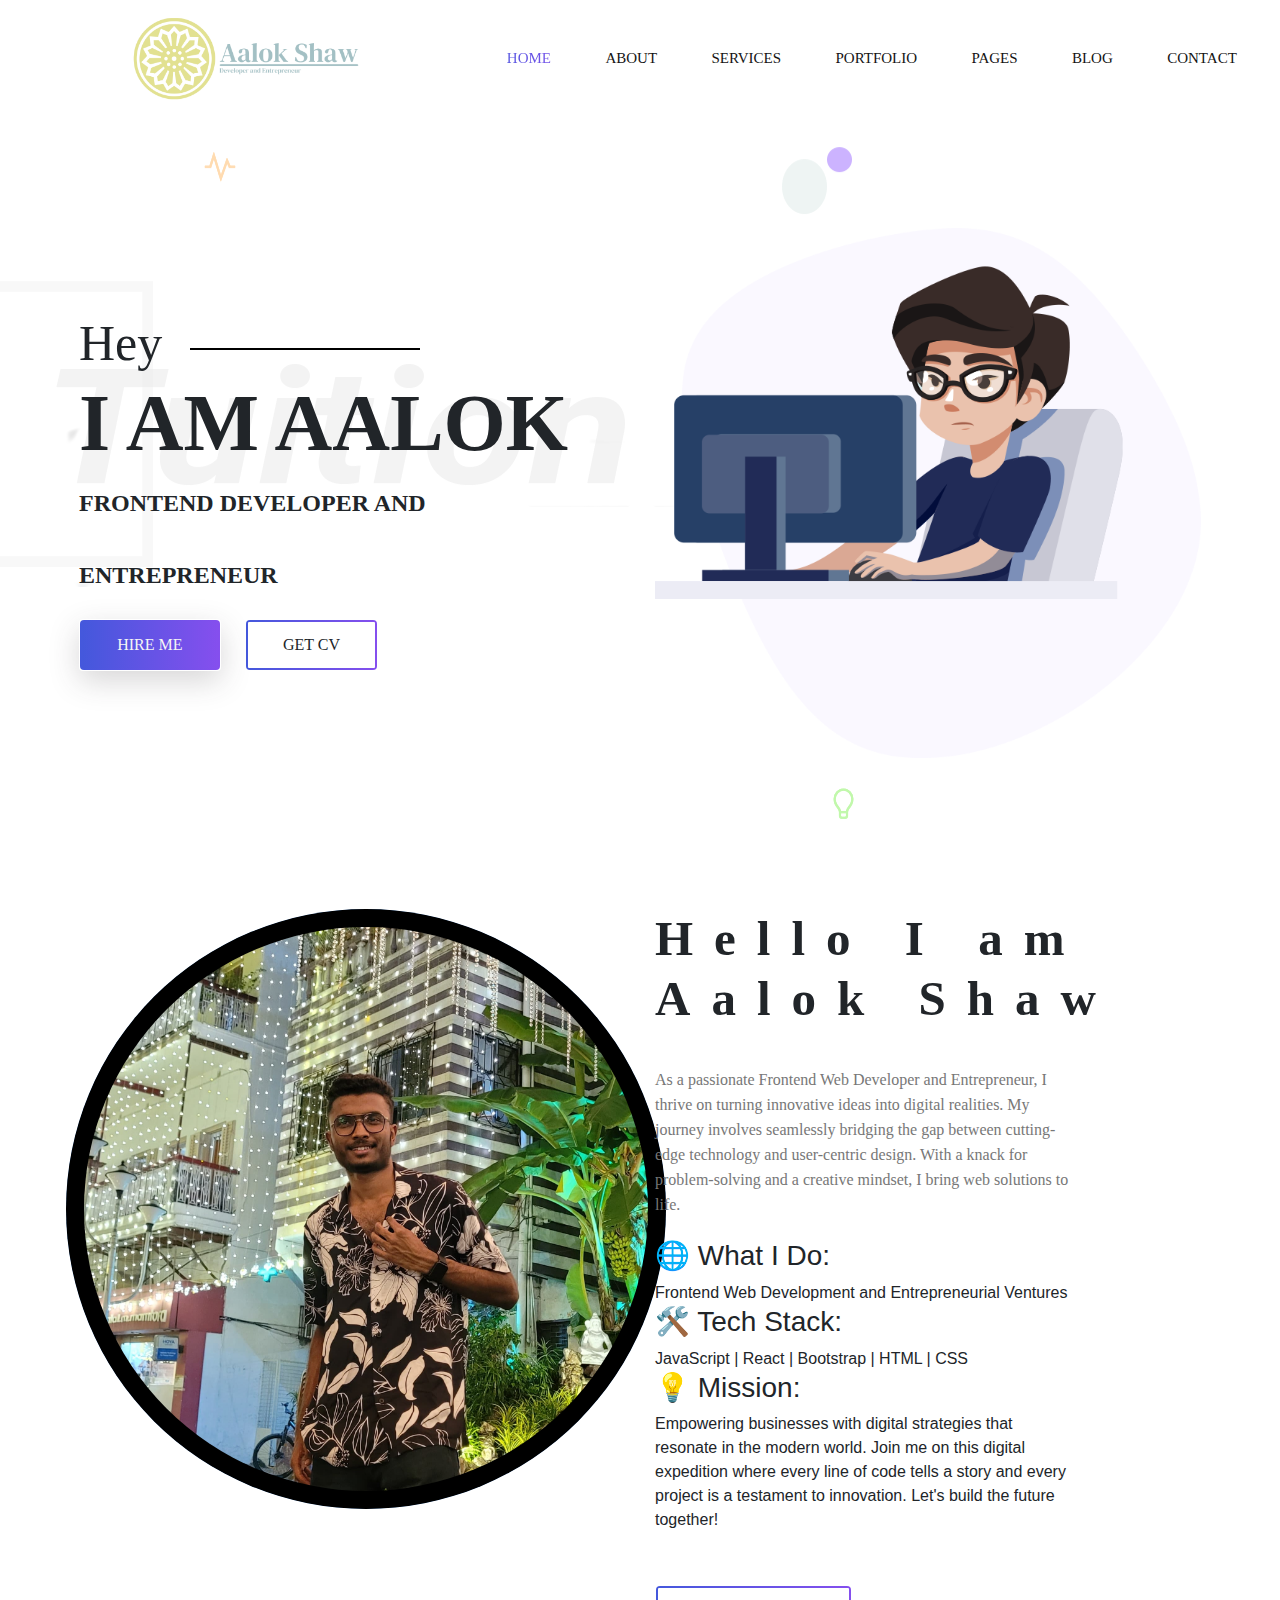
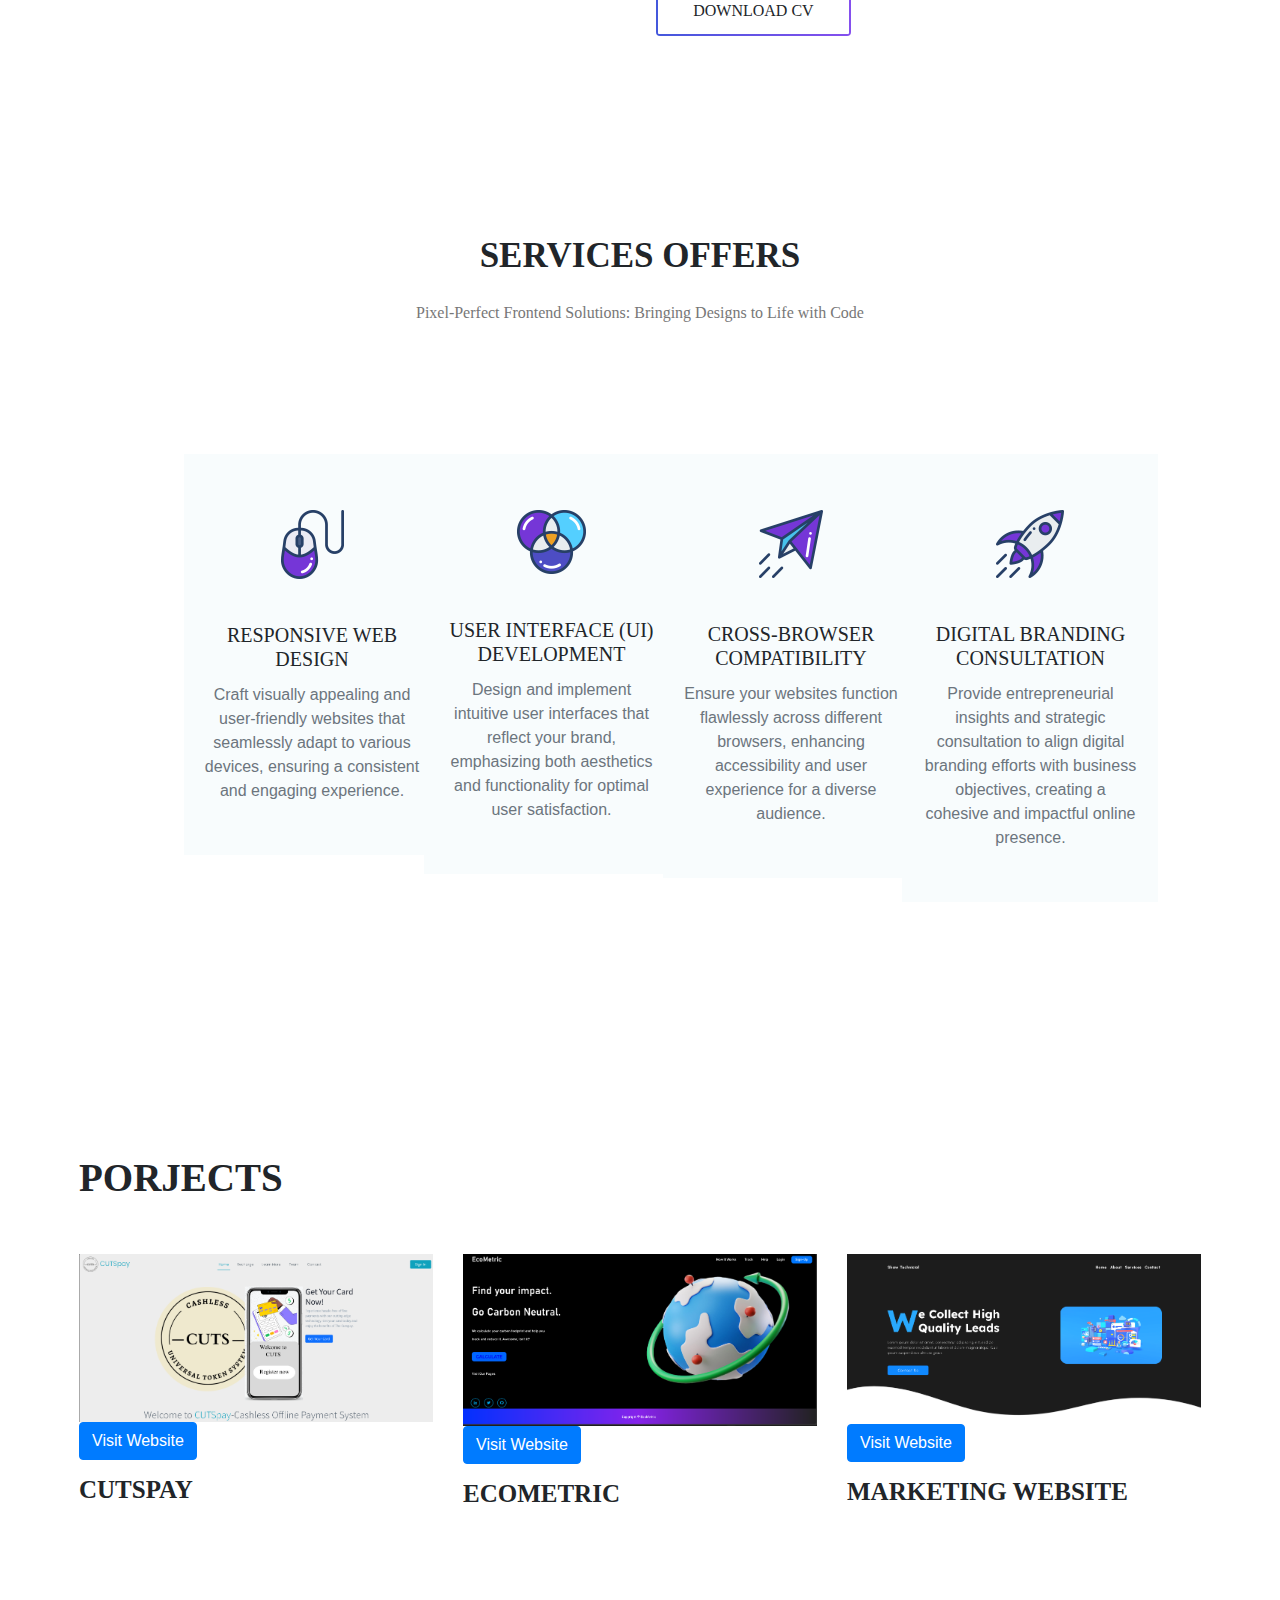
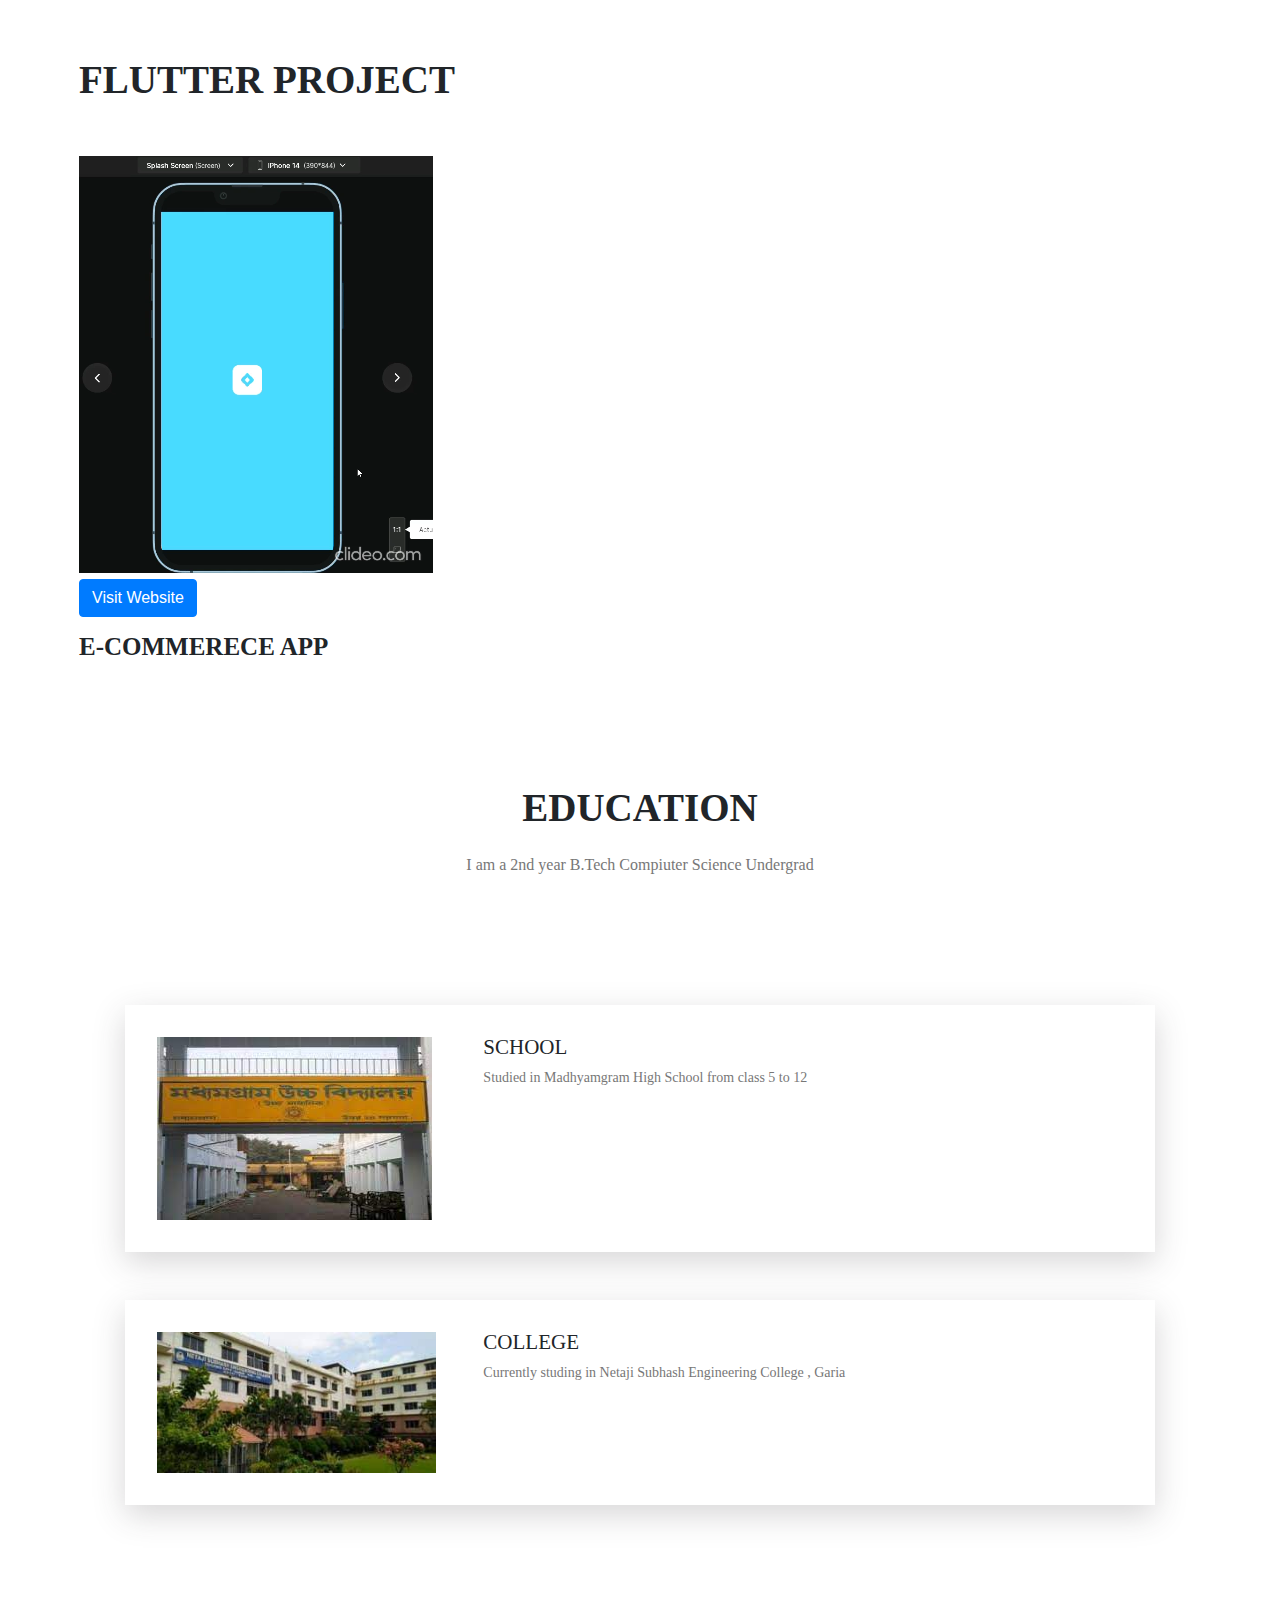
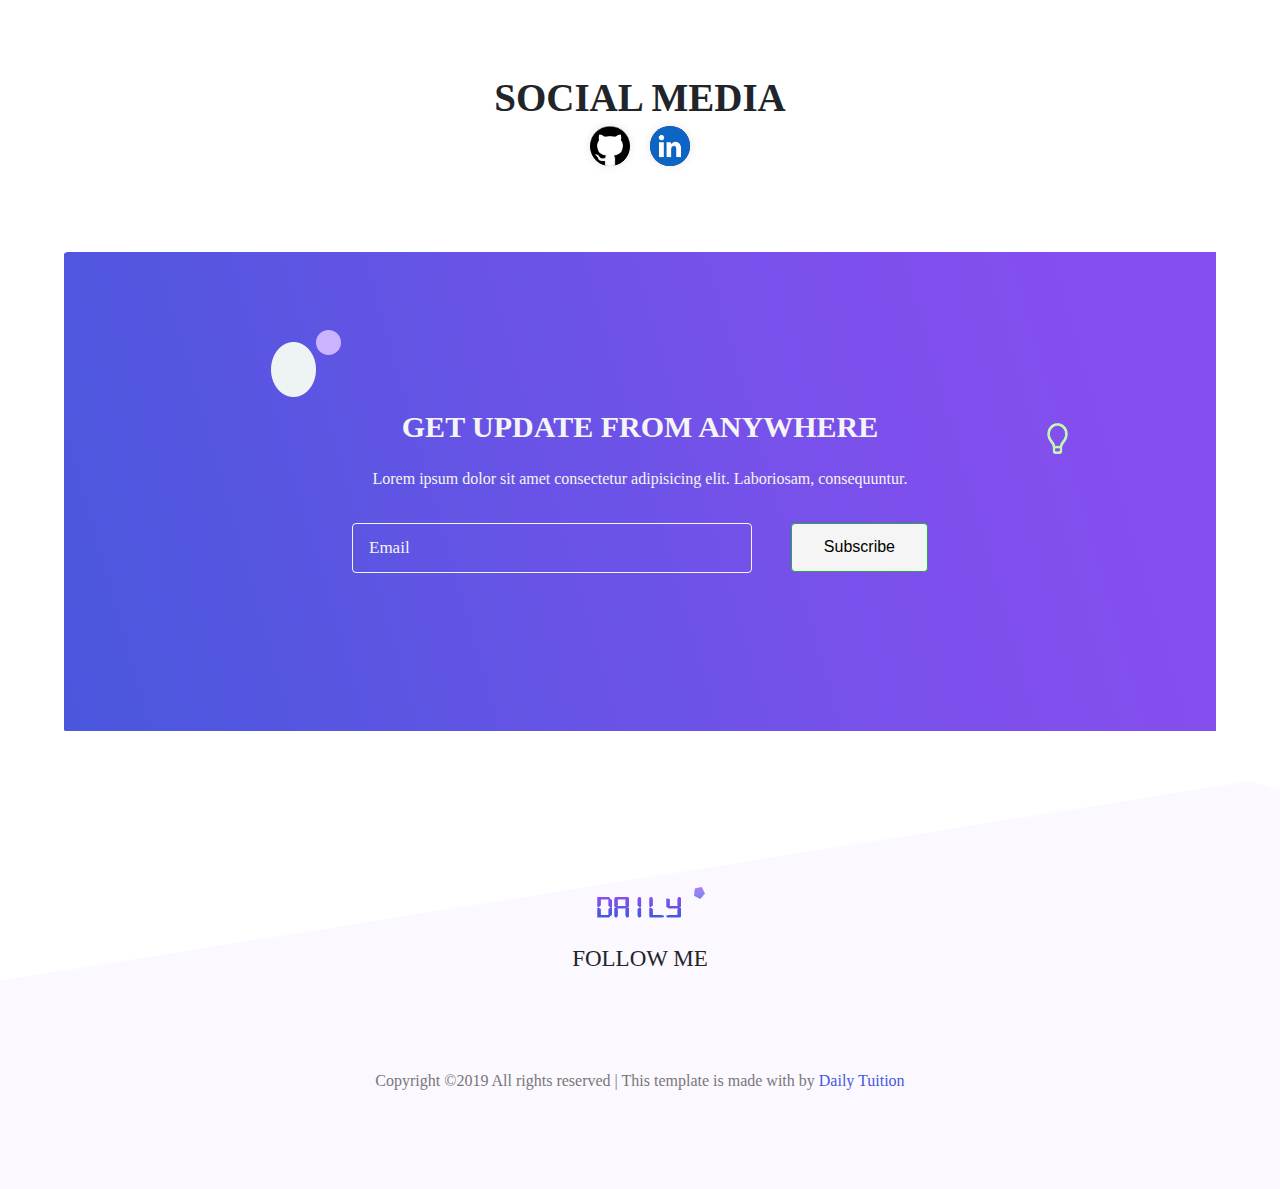
==== Index.html @ 3f47f879 "Add files via upload" ====
<!DOCTYPE html>
<html lang="en">

<head>
    <meta charset="UTF-8">
    <meta name="viewport" content="width=device-width, initial-scale=1.0">
    <meta http-equiv="X-UA-Compatible" content="ie=edge">
    <title>Aalok Shaw Portfolio</title>


    <!--  Bootstrap css file  -->
    <link rel="stylesheet" href="./css/bootstrap.min.css">

    <!--  font awesome icons  -->
    <link rel="stylesheet" href="./css/all.min.css">


    <!--  Magnific Popup css file  -->
    <link rel="stylesheet" href="./vendor/Magnific-Popup/dist/magnific-popup.css">


    <!--  Owl-carousel css file  -->
    <link rel="stylesheet" href="./vendor/owl-carousel/css/owl.carousel.min.css">
    <link rel="stylesheet" href="./vendor/owl-carousel/css/owl.theme.default.min.css">


    <!--  custom css file  -->
    <link rel="stylesheet" href="./css/style.css">

    <!--  Responsive css file  -->
    <link rel="stylesheet" href="./css/responsive.css">

</head>

<body>


    <!--  ======================= Start Header Area ============================== -->

    <header class="header_area">
        <div class="main-menu">
            <nav class="navbar navbar-expand-lg navbar-light">
                <a class="navbar-brand" href="#"><img src="./img/aalok-shaw-high-resolution-logo.png" alt="logo"></a>
                <button class="navbar-toggler" type="button" data-toggle="collapse" data-target="#navbarNav"
                    aria-controls="navbarNav" aria-expanded="false" aria-label="Toggle navigation">
                    <span class="navbar-toggler-icon"></span>
                </button>
                <div class="collapse navbar-collapse" id="navbarNav">
                    <div class="mr-auto"></div>
                    <ul class="navbar-nav">
                        <li class="nav-item active">
                            <a class="nav-link" href="#">Home <span class="sr-only">(current)</span></a>
                        </li>
                        <li class="nav-item">
                            <a class="nav-link" href="#">about</a>
                        </li>
                        <li class="nav-item">
                            <a class="nav-link" href="#">services</a>
                        </li>
                        <li class="nav-item">
                            <a class="nav-link" href="#">portfolio</a>
                        </li>
                        <li class="nav-item">
                            <a class="nav-link" href="#">pages</a>
                        </li>
                        <li class="nav-item">
                            <a class="nav-link" href="#">blog</a>
                        </li>
                        <li class="nav-item">
                            <a class="nav-link" href="#">contact</a>
                        </li>

                    </ul>
                </div>
            </nav>
        </div>
    </header>

    <!--  ======================= End Header Area ============================== -->

    <!--  ======================= Start Main Area ================================ -->
    <main class="site-main">


        <!--  ======================= Start Banner Area =======================  -->
        <section class="site-banner">
            <div class="container">
                <div class="row">
                    <div class="col-lg-6 col-md-12 site-title">
                        <h3 class="title-text">Hey</h3>
                        <h1 class="title-text text-uppercase">I am Aalok</h1>
                        <h4 class="title-text text-uppercase">Frontend Developer and Entrepreneur</h4>
                        <div class="site-buttons">
                            <div class="d-flex flex-row flex-wrap">
                                <button type="button" class="btn button primary-button mr-4 text-uppercase">hire
                                    me</button>
                                    <div class="site-buttons">
                                        <div class="d-flex flex-row flex-wrap">
                                            <a href="./img/+123-456-7890.pdf" download="Aalok Shaw.pdf">
                                                <button type="button" class="btn button secondary-button text-uppercase">Get CV</button>
                                            </a>
                                        </div>
                                    </div>
                            </div>
                        </div>
                    </div>
                    <div class="col-lg-6 col-md-12 banner-image">
                        <img src="./img/banner/banner-image.png" alt="banner-img" class="img-fluid">
                    </div>
                </div>
            </div>
        </section>
        <!--  ======================= End Banner Area =======================  -->

        <!--  ========================= About Area ==========================  -->

        <section class="about-area">
            <div class="container-fluid">
                <div class="row">
                    <div class="col-lg-6 col-md-12">
                        <div class="circle">
                            <div class="about-image">
                                <img src="./img/IMG-20231017-WA0034.jpg" alt="About us" class="img-fluid">
                            </div>
                        </div>
                    </div>
                    <div class="col-lg-6 col-md-12 about-title">
                        <h2 class="text">
                            <span>Hello I am</span>
                            <span>Aalok Shaw</span>
                        </h2>
                        <div class="paragraph py-4 w-75">
                            <p class="para">
                                As a passionate Frontend Web Developer and Entrepreneur, I thrive on turning innovative ideas into digital realities. My journey involves seamlessly bridging the gap between cutting-edge technology and user-centric design. With a knack for problem-solving and a creative mindset, I bring web solutions to life.  
                                <h3>🌐 What I Do:</h3>

Frontend Web Development and 
Entrepreneurial Ventures
<h3>🛠️ Tech Stack:</h3>
JavaScript | React | Bootstrap | HTML | CSS 

<h3>💡 Mission:</h3>
Empowering businesses with digital strategies that resonate in the modern world.

Join me on this digital expedition where every line of code tells a story and every project is a testament to innovation. Let's build the future together!
                            </p>
                        </div>
                        <div class="site-buttons">
                            <div class="d-flex flex-row flex-wrap">
                                <a href="./img/+123-456-7890.pdf" download="Aalok Shaw.pdf">
                                    <button type="button" class="btn button secondary-button text-uppercase">download cv</button>
                                </a>
                            </div>
                        </div>
                    </div>
                </div>
            </div>
        </section>

        <!--  ========================= End About Area ==========================  -->

        <!--  ======================== Brand Area ==============================  -->


        <!--  ======================== End Brand Area ==============================  -->

        <!--  ====================== Start Services Area =============================  -->

        <section class="services-area">
            <div class="container">
                <div class="row">
                    <div class="col-lg-12 text-center services-title">
                        <h1 class="text-uppercase title-text">Services Offers</h1>
                        <p class="para">
                            Pixel-Perfect Frontend Solutions: Bringing Designs to Life with Code
                        </p>
                    </div>
                </div>
                <div class="container services-list">
                    <div class="row">
                        <div class="col-lg-3 col-md-6 col-sm-12">
                            <div class="services">
                                <div class="sevices-img text-center py-4">
                                    <img src="./img/services/s1.png" alt="Services-1">
                                </div>
                                <div class="card-body text-center">
                                    <h5 class="card-title text-uppercase font-roboto">Responsive Web Design</h5>
                                    <p class="card-text text-secondary">
                                        Craft visually appealing and user-friendly websites that seamlessly adapt to various devices, ensuring a consistent and engaging experience.  
                                    </p>
                                </div>
                            </div>
                        </div>
                        <div class="col-lg-3 col-md-6 col-sm-12">
                            <div class="services">
                                <div class="sevices-img text-center py-4">
                                    <img src="./img/services/s2.png" alt="Services-2">
                                </div>
                                <div class="card-body text-center">
                                    <h5 class="card-title text-uppercase font-roboto">User Interface (UI) Development</h5>
                                    <p class="card-text text-secondary">
                                        Design and implement intuitive user interfaces that reflect your brand, emphasizing both aesthetics and functionality for optimal user satisfaction.
                                    </p>
                                </div>
                            </div>
                        </div>
                        <div class="col-lg-3 col-md-6 col-sm-12">
                            <div class="services">
                                <div class="sevices-img text-center py-4">
                                    <img src="./img/services/s3.png" alt="Services-3">
                                </div>
                                <div class="card-body text-center">
                                    <h5 class="card-title text-uppercase font-roboto">Cross-Browser Compatibility</h5>
                                    <p class="card-text text-secondary">
                                        Ensure your websites function flawlessly across different browsers, enhancing accessibility and user experience for a diverse audience.
                                    </p>
                                </div>
                            </div>
                        </div>
                        <div class="col-lg-3 col-md-6 col-sm-12">
                            <div class="services">
                                <div class="sevices-img text-center py-4">
                                    <img src="./img/services/s4.png" alt="Services-4">
                                </div>
                                <div class="card-body text-center">
                                    <h5 class="card-title text-uppercase font-roboto">Digital Branding Consultation</h5>
                                    <p class="card-text text-secondary">
                                        Provide entrepreneurial insights and strategic consultation to align digital branding efforts with business objectives, creating a cohesive and impactful online presence.  
                                    </p>
                                </div>
                            </div>
                        </div>
                    </div>
                </div>
            </div>
        </section>

        <!--  ====================== End Services Area =============================  -->

        <!--  ======================= Project Area =============================  -->

        <section class="project-area">
            <div class="container">
                <div class="project-title pb-5">
                    <h1 class="text-uppercase title-h1">Porjects</h1>
                </div>

                <div class="row grid">
                    <div class="col-lg-4 col-md-6 col-sm-12 element-item latest">
                        <div class="our-project">
                            <div class="img">
                                <a class="test-popup-link" href="./img/cutspay home page .png">
                                    <img src="./img/cutspay home page .png" alt="portfolio-1" class="img-fluid">
                                </a>
                                <div class="img">
                                    <a href="https://cutspay.in/" target="_blank" class="btn-link"> <!-- Replace "https://www.example.com" with the actual URL -->
                                        <button class="btn btn-primary">Visit Website</button>
                                    </a>
                                </div>
                            </div>
                            <div class="title py-4">
                                <h4 class="text-uppercase">Cutspay</h4>
                                <span class="text-secondary"></span>
                            </div>
                        </div>
                    </div>
                    <div class="col-lg-4 col-md-6 col-sm-12 element-item popular">
                        <div class="our-project">
                            <div class="img">
                                <a class="test-popup-link" href="./img/Ecometric front page.png">
                                    <img src="./img/Ecometric front page.png" alt="portfolio-2" class="img-fluid">
                                </a>
                                <div class="img">
                                    <a href="https://github.com/shawaalok2003/Ecometric" target="_blank" class="btn-link"> <!-- Replace "https://www.example.com" with the actual URL -->
                                        <button class="btn btn-primary">Visit Website</button>
                                    </a>
                                </div>
                            </div>
                            <div class="title py-4">
                                <h4 class="text-uppercase">Ecometric</h4>
                                <span class="text-secondary"></span>
                            </div>
                        </div>
                    </div>
                    <div class="col-lg-4 col-md-6 col-sm-12 element-item popular">
                        <div class="our-project">
                            <div class="img">
                                <a class="test-popup-link" href="./img/marketing website front page.png">
                                    <img src="./img/marketing website front page.png" alt="portfolio-3" class="img-fluid">
                                </a>
                                <div class="img">
                                    <a href="https://github.com/shawaalok2003/Marketing-Website" target="_blank" class="btn-link"> <!-- Replace "https://www.example.com" with the actual URL -->
                                        <button class="btn btn-primary">Visit Website</button>
                                    </a>
                                </div>
                            </div>
                            <div class="title py-4">
                                <h4 class="text-uppercase">Marketing Website</h4>
                            </div>
                        </div>
                    </div>
                   
        </section>
        <section class="project-area">
            <div class="container">
                <div class="project-title pb-5">
                    <h1 class="text-uppercase title-h1">Flutter project</h1>
                </div>

                <div class="row grid">
                    <div class="col-lg-4 col-md-6 col-sm-12 element-item latest">
                        <div class="our-project">
                            <div class="img">
                                <a class="test-popup-link" href="./img/preview-google-chrome-2023-11-18-13-47-45_0Dag6nP4.mp4">
                                    <video src="./img/preview-google-chrome-2023-11-18-13-47-45_0Dag6nP4.mp4" autoplay muted alt="portfolio-4" class="img-fluid"></video>
                                </a>
                                <div class="img">
                                    <a href="https://github.com/shawaalok2003/e-commerece-app-" target="_blank" class="btn-link"> <!-- Replace "https://www.example.com" with the actual URL -->
                                        <button class="btn btn-primary">Visit Website</button>
                                    </a>
                                </div>
                            </div>
                            <div class="title py-4">
                                <h4 class="text-uppercase">E-commerece app</h4>
                            </div>
                        </div>
                    </div>   
                </div>
            </div>
        </section>


        <!--  ======================= End Project Area =============================  -->

        <!--  ======================== About Me Area ==============================  -->

        <section class="about-area">
            <div class="container">
                <div class="row text-center">
                    <div class="col-12">
                        <div class="about-title">
                            <h1 class="text-uppercase title-h1">Education</h1>
                            <p class="para">
                                I am a 2nd year B.Tech Compiuter Science Undergrad
                            </p>
                        </div>
                    </div>
                </div>
            </div>

            <div class="container carousel py-lg-5">
                <div class="owl-carousel owl-theme">
                    <div class="client row">
                        <div class="col-lg-4 col-md-12 client-img">
                            <img src="./img/madhyamgram high school.jpg" alt="img1" class="img-fluid">
                        </div>
                        <div class="col-lg-8 col-md-12 about-client">
                            <h4 class="text-uppercase">School</h4>
                            <p class="para">Studied in Madhyamgram High School from class 5 to 12</p>
                        </div>
                    </div>
                    <div class="client row">
                        <div class="col-lg-4 col-md-12 client-img">
                            <img src="./img/Netaji Subhash Engineering College.jpg" alt="img2" class="img-fluid">
                        </div>
                        <div class="col-lg-8 col-md-12 about-client">
                            <h4 class="text-uppercase">College</h4>
                            <p class="para">Currently studing in Netaji Subhash Engineering College , Garia</p>
                        </div>
                    </div>
                    
                </div>
            </div>

        </section>

        <!--  ======================== End About Me Area ==============================  -->
        <!-- social media -->
        <section class="about-area">
            <div class="container">
                <div class="row text-center">
                    <div class="col-12">
                        <div class="about-title">
                            <h1 class="text-uppercase title-h1">Social Media</h1>

    
        <div class="social-icons">
            <a href="https://github.com/shawaalok2003" target="_blank" class="icon github">
                <img src="./img/download.png" alt="GitHub">
            </a>
            <a href="www.linkedin.com/in/aalok-shaw-834692230" target="_blank" class="icon linkedin">
                <img src="/img/download (1).png" alt="LinkedIn">
            </a>
            <!-- Add more social media icons as needed -->
        </div>
        </div>
        </div>
        </div>
        </div>
        </section>

        <!--  ========================== Subscribe me Area ============================  -->
        <section class="subscribe-us-area">
            <div class="container subscribe">
                <div class="row">
                    <div class="col-lg-12 text-center subscribe-title">
                        <h4 class="text-uppercase">Get Update From anywhere</h4>
                        <p class="para">Lorem ipsum dolor sit amet consectetur adipisicing elit. Laboriosam,
                            consequuntur.</p>
                    </div>
                </div>
                <div class="d-sm-flex justify-content-center">
                    <form class="w-50">
                        <div class="row d-flex flex-row flex-wrap">
                            <div class="col input-textbox">
                                <input type="text" id="txtemail" class="form-control" placeholder="Email">
                            </div>
                            <div class="col">
                                <div class="btn-submit">
                                    <button type="submit" class="btn btn-success float-right">Subscribe</button>
                                </div>
                            </div>
                        </div>
                    </form>
                </div>
            </div>
        </section>
        <!--  ========================== End Subscribe me Area ============================  -->


    </main>
    <!--  ======================= End Main Area ================================ -->

    <footer class="footer-area">
        <div class="container">
            <div class="">
                <div class="site-logo text-center py-4">
                    <a href="#"><img src="./img/logo.png" alt="logo"></a>
                </div>
                <div class="social text-center">
                    <h5 class="text-uppercase">Follow me</h5>
                    <a href="#"><i class="fab fa-facebook"></i></a>
                    <a href="#"><i class="fab fa-instagram"></i></a>
                    <a href="#"><i class="fab fa-youtube"></i></a>
                    <a href="#"><i class="fab fa-twitter"></i></a>
                </div>
                <div class="copyrights text-center">
                    <p class="para">
                        Copyright ©2019 All rights reserved | This template is made with by
                        <a href="#"><span style="color: var(--primary-color);">Daily Tuition</span></a>
                    </p>
                </div>
            </div>
        </div>
    </footer>


    <!--  Jquery js file  -->
    <script src="./js/jquery.3.4.1.js"></script>

    <!--  Bootstrap js file  -->
    <script src="./js/bootstrap.min.js"></script>

    <!--  isotope js library  -->
    <script src="./vendor/isotope/isotope.min.js"></script>

    <!--  Magnific popup script file  -->
    <script src="./vendor/Magnific-Popup/dist/jquery.magnific-popup.min.js"></script>

    <!--  Owl-carousel js file  -->
    <script src="./vendor/owl-carousel/js/owl.carousel.min.js"></script>

    <!--  custom js file  -->
    <script src="./js/main.js"></script>


</body>

</html>
---- css/style.css ----
/* import fonts from fonts.css file */ 
@import url(./fonts.css);


/* css variables */ 
@import url(./partials/_variables.css);

/* import global styling */ 
@import url(./partials/_global.css);


/* start navigation */ 
.navbar-brand {
    /* Adjust these values based on your design */
    padding: 0px; /* Optional padding around the logo */
}

.navbar-brand img {
    width: 300px; /* Set a fixed width for the logo */
    height: auto; /* Maintain the aspect ratio */
    display: block; /* Remove any extra spacing below the image */
}
.circle {
    background: #32557f;
    width: 600px;
    height: 600px;
    
    border-radius: 50%;
    overflow: hidden; /* Hide any overflow beyond the circular container */
    position: relative; /* Ensure proper positioning of child elements */
}

.about-image {
    width: 100%;
    height: 100%;
}

.about-image img {
    width: 100%;
    height: 100%;
    object-fit: cover; /* Maintain aspect ratio and cover the entire circular container */
    border-radius: 50%; /* Apply border-radius to the image for a circular effect */
    padding: 3%;
    background-color: #000;
}
.header_area .main-menu .navbar .navbar-brand{
    padding: 0 2rem 0 5rem;
}

.header_area .main-menu .navbar{
    padding: 1rem 20rem ;
}

.header_area .main-menu .nav-item .nav-link{
    font: normal 500 15px/2px var(--roboto);
    text-transform: uppercase;
    padding: 1.7rem;
    color: var(--title-color);
}

.header_area .main-menu .navbar-nav .active a{
    background: var(--gradient-color);
    -webkit-background-clip: text;
    -webkit-text-fill-color: transparent;
    background-clip: text;
}

.header_area .main-menu .navbar-nav a:hover{
    background: var(--gradient-color);
    -webkit-background-clip: text;
    -webkit-text-fill-color: transparent;
    background-clip: text;
}
.social-icons {
    display: flex;
    gap: 20px;
    justify-content: center; /* Center horizontally */
    align-items: center; /* Center vertically */
}

.icon {
    display: inline-block;
    width: 40px;
    height: 40px;
    border-radius: 50%;
    overflow: hidden;
    background-color: #333;
    box-shadow: 0 0 10px rgba(0, 0, 0, 0.1);
    transition: background-color 0.3s ease-in-out;
}

.icon img {
    width: 100%;
    height: 100%;
    object-fit: cover;
}

.icon:hover {
    background-color: #555;
}
.text center{
    padding: 20%;
}

/* end navigation */ 

/* Banner Area */ 

.site-main .site-banner {
    background: url(../img/banner/home-banner.png) no-repeat 0% 50%;
}

.site-main .site-banner .site-title h3{
    padding-top: 35%;
    font-weight: 500;
}

.site-main .site-banner .site-title h3::after{
    content: " ";
    height: 2px;
    width: 18vw;
    background: black;
    display: inline-block;
    margin-left: 5%;
    transform: translateY(-10px);
}

.site-main .site-banner .site-title h1{
    font-size: 5rem;
}

.site-main .site-banner .site-title h4{
    font-size: 1.5rem;
}

.site-main .site-banner .banner-image > img{
    padding: 7rem 0;
    width: 90rem;
}



/* End Banner Area */ 

/* Start About Area */ 

.site-main .about-area{
    padding: 8rem 5rem;
}

.site-main .about-area .about-title h2 > span{
    display: block;
    font: normal bold 49px/ 60px var(--roboto);
    letter-spacing: 21px;
}

.site-main .about-area .about-title .paragraph > p{
    padding: .4rem 0;
}

/* End About Area */ 


/* Start Brand Area */ 

.site-main .brand-area{
    padding: 1rem 20rem;
    margin-bottom: 4rem;
}

.site-main .brand-area .first-row .col-lg-4{
    display: flex;
    justify-content: center;
}

.site-main .brand-area .first-row .col-lg-4 > .single-brand{
    border: 1px solid var(--border-color);
    text-align: center;
    padding: 1.8rem 0rem;
    margin: .9rem 0;
    width: 180px;
    height: 100px;
    cursor: pointer;
    transition: transform .4s ease;
}

.site-main .brand-area .first-row .col-lg-4 > .single-brand > img{
    width: 50%;
}

.site-main .brand-area .first-row .col-lg-4 > .single-brand:hover{
    box-shadow: var(--box-shadow);
    transform: scale(1.1);
}

.site-main .brand-area .first-row .col-lg-4 > .single-brand:hover > img{
    filter: brightness(0.15);
}

.site-main .brand-area .experience-area{
    padding-left: 1rem;
}

.site-main .brand-area .experience-area span{
    display: block;
}

.site-main .brand-area .experience-area .years-area{
    background: url(../img/client-info-bg.png) no-repeat 45px 20px;
    padding: 2rem 0;
    width: 40rem;
    height: 18rem;
    padding-left: 8rem;
    position: relative;
}

.site-main .brand-area .experience-area .bg-panel{
    position: absolute;
    left: -190px; top: 0%;
    background: #e029290a;
    width: 400px;
    height: 400px;
    margin-left: 340px;
    z-index: -1;
}

.site-main .brand-area .experience-area .years-area .years{
    font: normal bold 84px/40px var(--roboto);
    color: var(--primary-color2);
    z-index: 2;
}

.site-main .brand-area .experience-area .years-area h2 > span{
    font: normal 600 22px/30px var(--roboto);
}

.site-main .brand-area .experience-area .call-area{
    padding-left: 10rem;
}

/* End Brand Area */ 

/* Services Area */ 

.site-main .services-area{
    padding: 7rem 2rem;
}

.site-main .services-area .services-title{
    padding: 0 14rem;
}

.site-main .services-area .services-title h1{
    font-size: 35px;
}

.site-main > .services-area .services{
    background: rgba(248, 252, 253, 0.973);
    padding: 2rem 0;
    width: 16rem;
    margin: 5rem .5rem;
    transition: box-shadow .7s ease;
}

.site-main > .services-area .services:hover{
    box-shadow: var(--box-shadow);
}



/* End Services Area */ 


/* Project Area */ 

.site-main .project-area{
    padding: 4rem 0;
}

.site-main .project-area .button-group button{
    background: transparent;
    border: none;
    font: normal 500 16px/130px var(--roboto);
    text-transform: uppercase;
}

.site-main .project-area .button-group button + button{
    padding-left: 3rem;
}

.site-main .project-area .grid .our-project > .title h4{
    font: normal 700 25px/12px var(--roboto);
}

.site-main .project-area .grid .our-project .img a:hover img{
    filter: brightness(1.1) drop-shadow(1px 8px 30px #b1afaf);
}


/* End Project Area */ 


/* About Me */ 

.site-main .about-area .about-title p{
    padding: 1rem 7rem;
}

.site-main .about-area .client{
    background: #ffffff10;
    box-shadow: var(--box-shadow);
    margin: 3rem 0rem;
}

.site-main .about-area .client .client-img{
    padding: 2rem;
}

.site-main .about-area .client .about-client{
    padding-top: 2rem;
}

.site-main .about-area .client .about-client h4{
    font: normal 500 21px/ 20px var(--roboto);
}

.site-main .about-area .client .about-client p{
    font-size: 14px;
}

.site-main .about-area .owl-carousel .owl-item{
    display: flex;
    justify-content: center;
    padding: 0 1.5rem;
}

.site-main .about-area .owl-carousel .owl-dots .owl-dot.active span{
    background: var(--primary-color);
    width: 12px;
    height: 12px;
}



/* End About Me */ 

/* Subscribe me */ 

.site-main .subscribe-us-area .subscribe{
    background: url(../img/subscribe-bg.png) no-repeat;
    padding: 10rem 0;
    margin: 3rem auto;
}

.site-main .subscribe-us-area .subscribe .subscribe-title h4{
    font: normal 700 30px/ 30px var(--roboto);
    color: whitesmoke;
}

.site-main .subscribe-us-area .subscribe .subscribe-title p{
    color: whitesmoke;
    padding: 1rem 4rem;
}

.site-main .subscribe-us-area .subscribe form .input-textbox input{
    width: 400px;
    padding: 1.5rem 1rem;
    border: 1px solid whitesmoke;
    background: transparent;
    color: white;
    font: normal 500 17px/20px var(--roboto);
}

.site-main .subscribe-us-area .subscribe form .input-textbox input::placeholder{
    color: whitesmoke;
}

.site-main .subscribe-us-area .subscribe form .btn-submit button{
    background: whitesmoke;
    color: #000;
    padding: .7rem 2rem;
}

/* End subscribe me */ 

/* Footer Area */ 

footer.footer-area{
    padding: 5rem 0;
    background: url(../img/footer-bg.png) no-repeat;
}

footer.footer-area .social h5{
    font: normal 500 23px/ 30px var(--roboto);
}

footer.footer-area .social a > i{
    font-size:22px;
    padding: 2rem;
    color: var(--border-color);
}

footer.footer-area .social a:hover > i{
    color: var(--primary-color);
}


/* End Footer */
---- css/responsive.css ----
/* if the viewport is equal to 340px or less than that */ 
@media only screen and (max-width: 340px){
    .header_area .main-menu .navbar,
    .header_area .main-menu .navbar .navbar-brand,
    .site-main .subscribe-us-area .subscribe .subscribe-title,
    .site-main .subscribe-us-area .subscribe .subscribe-title p, h4,
    .site-main .services-area,
    .site-main .subscribe-us-area .subscribe
    {
        padding: 2%;
        margin: 0%;
    }

    .site-main .site-banner .site-title h1{
        font-size: 41px;
    }

    .site-main .subscribe-us-area .subscribe form .input-textbox input{
        width: 15rem    !important;
    }

    .site-main > .services-area .services{
        width: 13rem;
    }

}


/* if the viewport is equal to 340px or less than that */ 
@media only screen and (max-width: 792px){
    .site-main .about-area .about-title h2 > span{
        font-size: 31px;
        letter-spacing: 10px;
    }

    .site-main .brand-area .experience-area .years-area{
        padding-left: 1%;
        width: 49%;
    }

    .site-main .brand-area .experience-area .bg-panel{
        margin-left: 30%;
        width: 80%;   
    }

    .site-main .brand-area .experience-area .call-area{
        padding-left: 3%;
    }

    .site-main .project-area .button-group button{
        font: normal 500 18px/40px var(--roboto);
    }

    .site-main .about-area .about-title p{
        padding: 0%;
    }

    .site-main .subscribe-us-area .subscribe form .input-textbox input{
        width: 20rem;
        margin: 5%;
    }
}



/* if the viewport is equal to 1910px or less than that */ 
@media only screen and (max-width: 1910px){
    .header_area .main-menu .navbar{
        padding: 1rem;
    }

    .container{
        max-width: 90%;
    }

    .site-main .brand-area,
    .site-main .services-area .services-title,
    .site-main .about-area{
        padding: 3% 4%;
    }


}
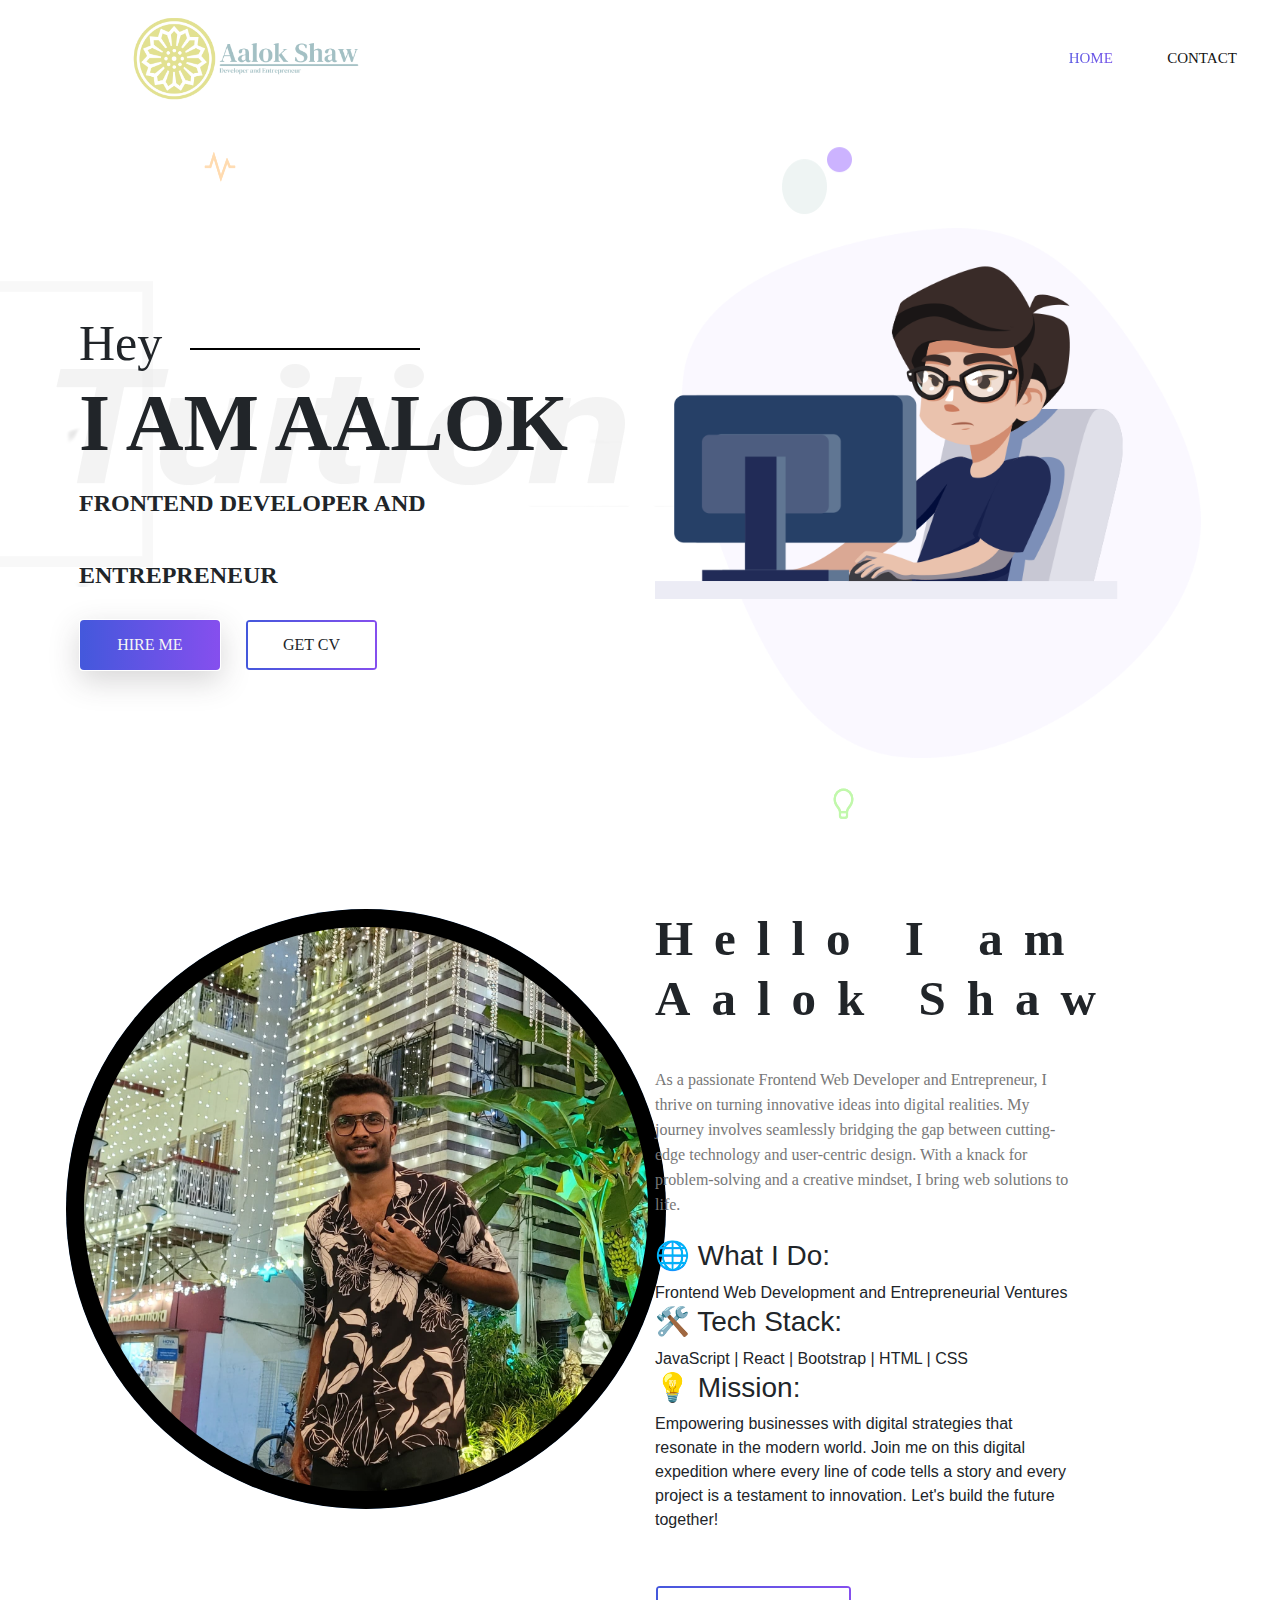
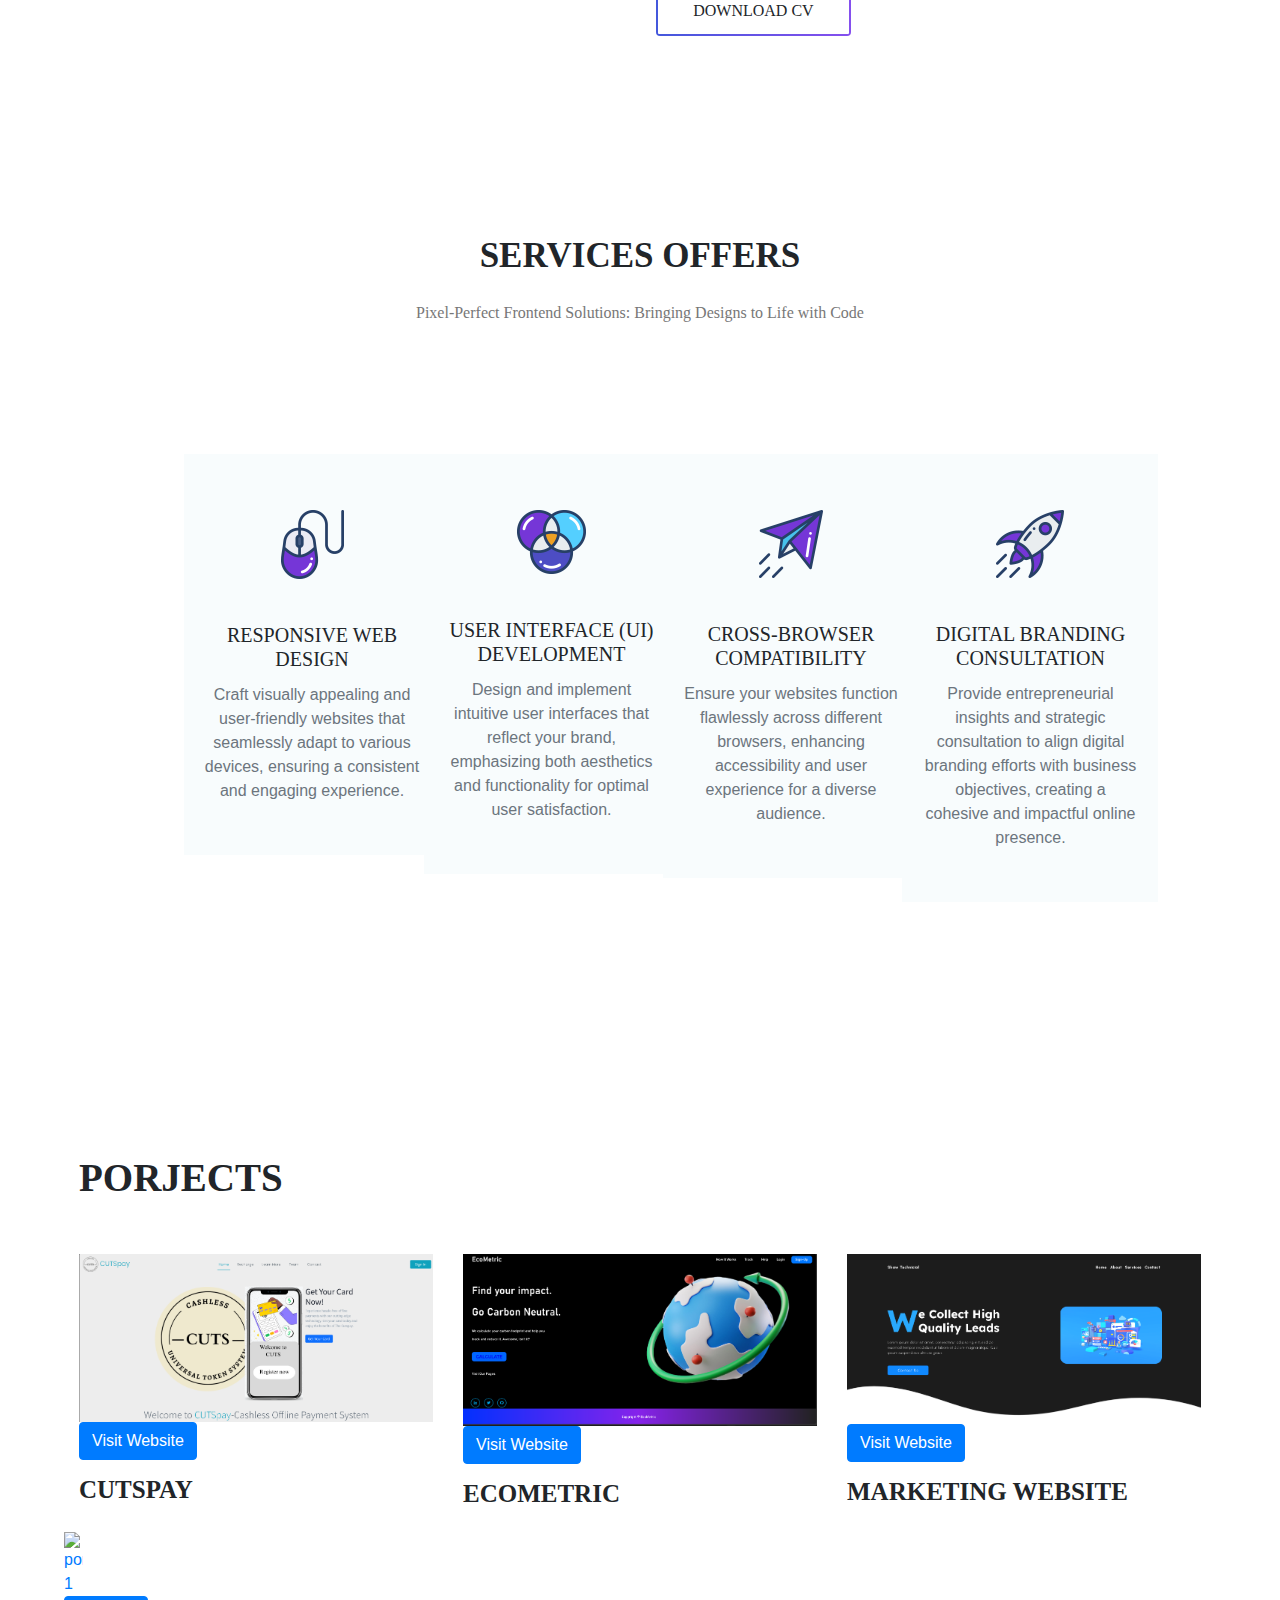
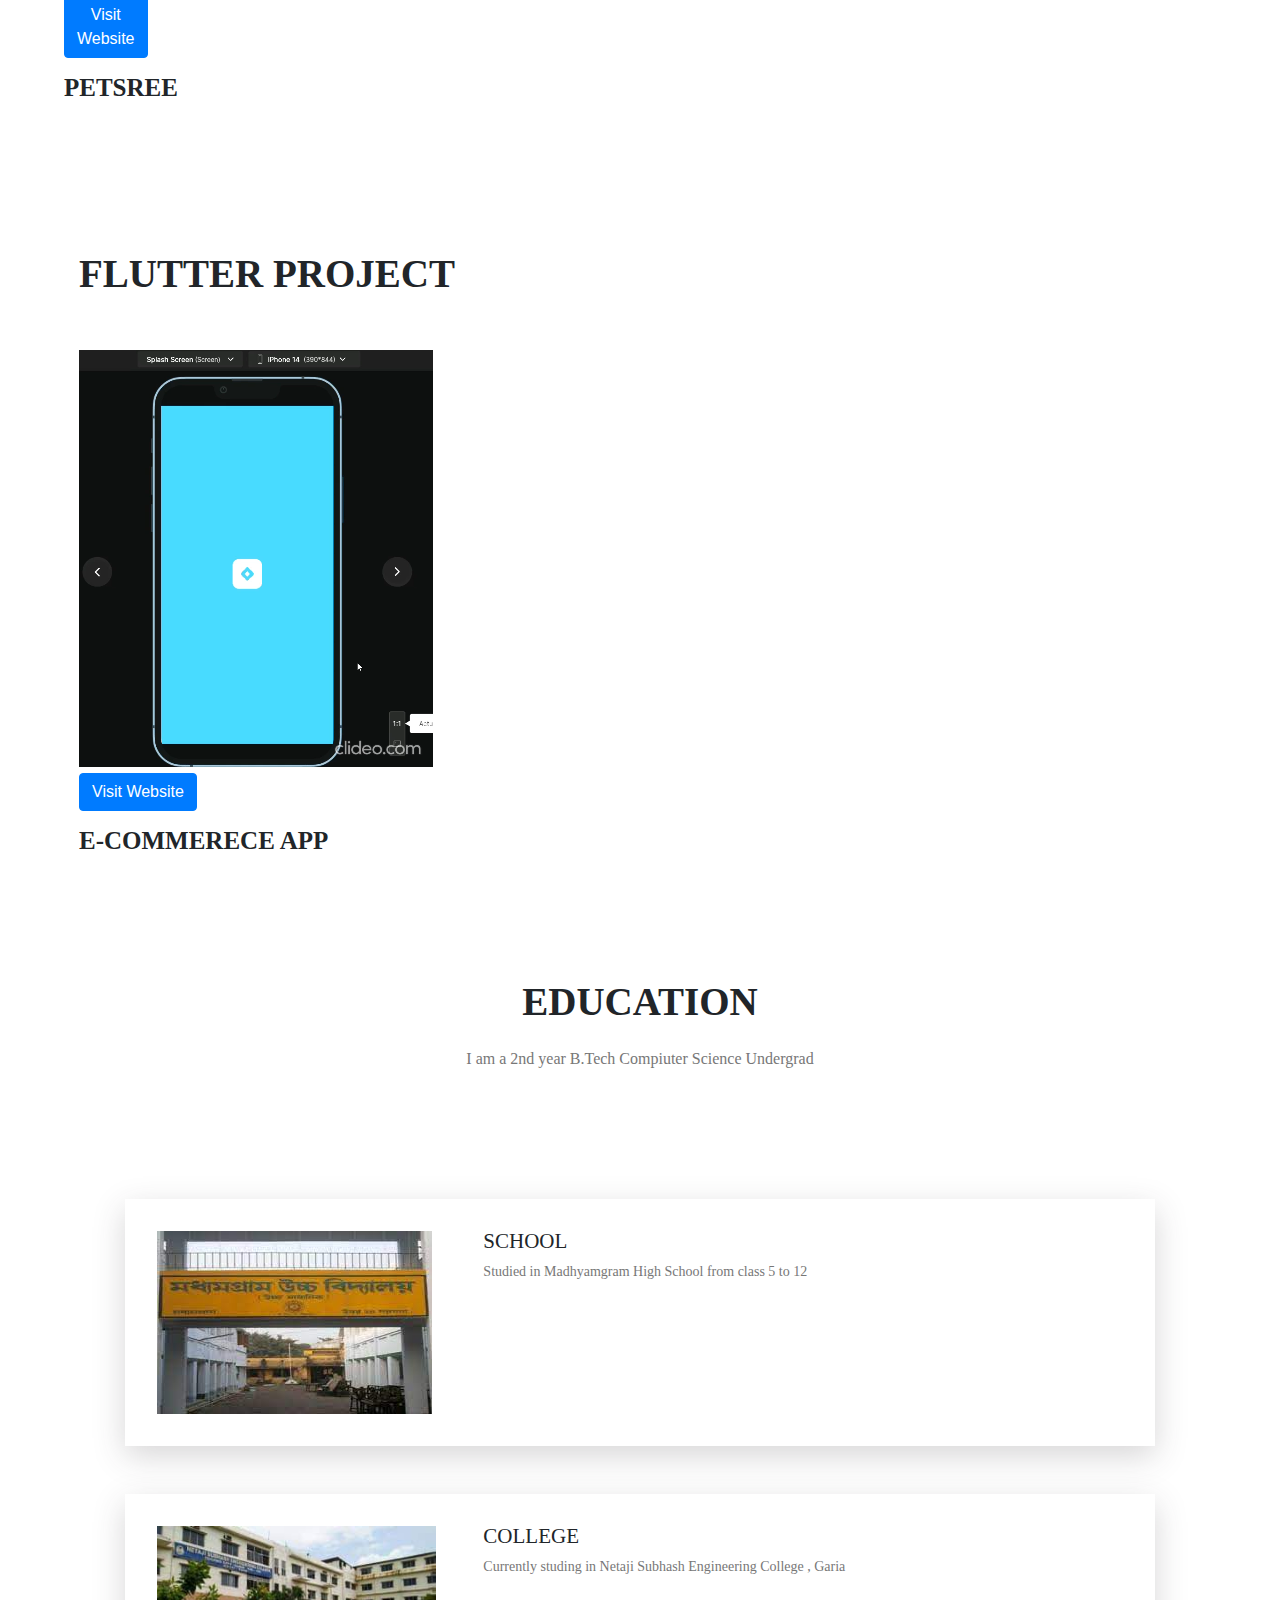
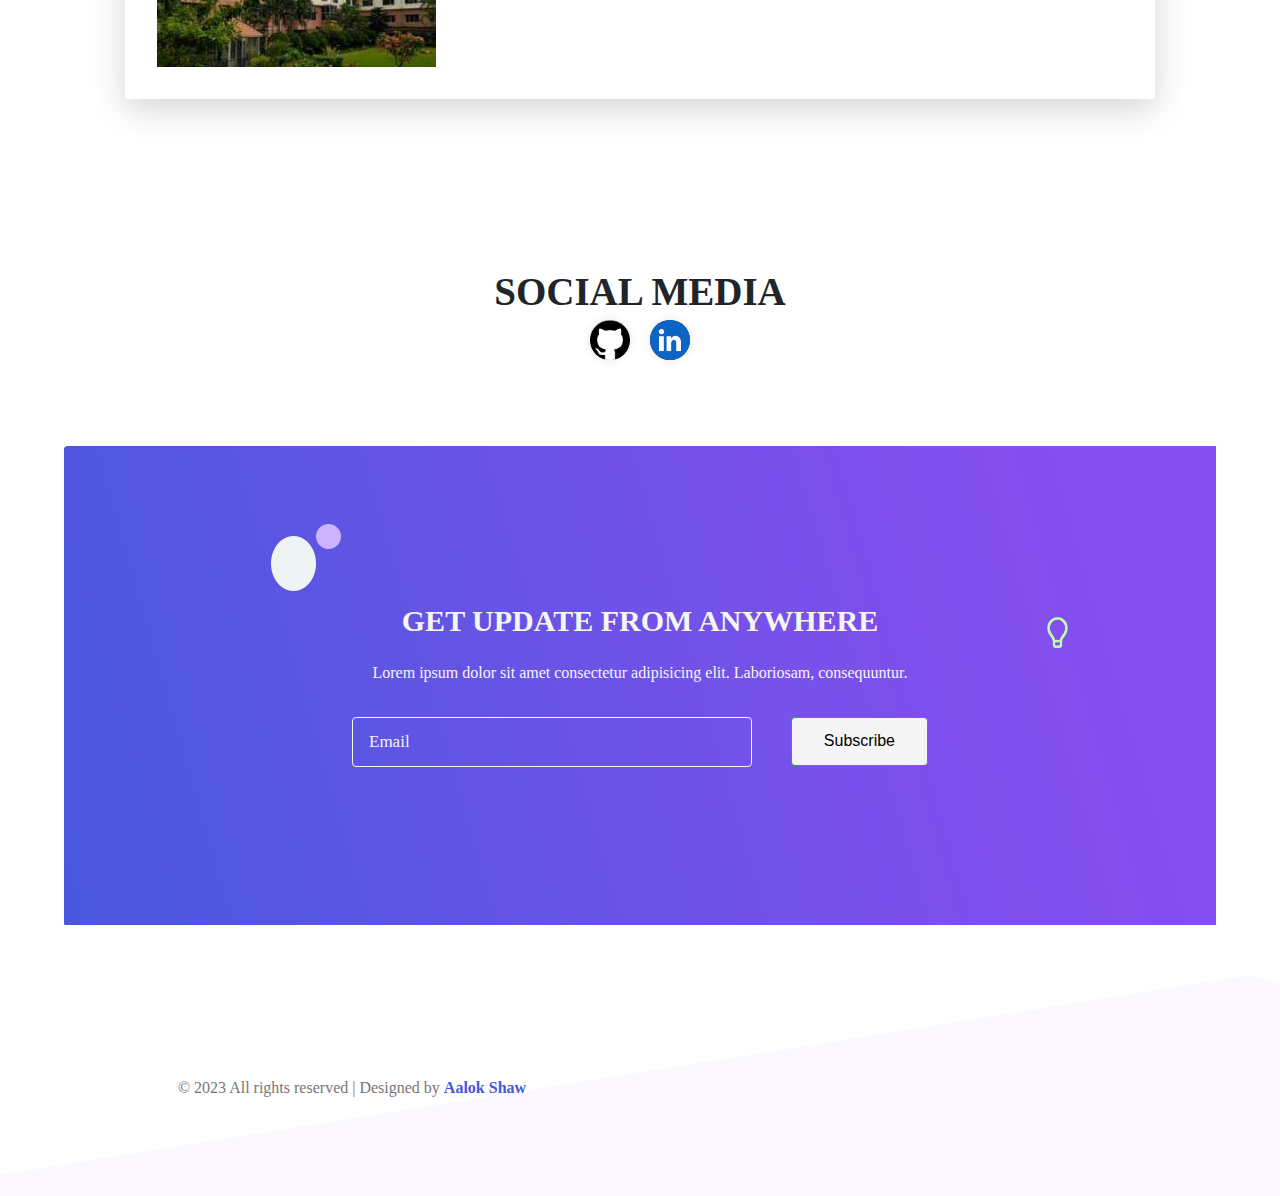
==== commit 0b1d7bfa: "new" ====
--- a/Index.html
+++ b/Index.html
@@ -52,22 +52,7 @@
                             <a class="nav-link" href="#">Home <span class="sr-only">(current)</span></a>
                         </li>
                         <li class="nav-item">
-                            <a class="nav-link" href="#">about</a>
-                        </li>
-                        <li class="nav-item">
-                            <a class="nav-link" href="#">services</a>
-                        </li>
-                        <li class="nav-item">
-                            <a class="nav-link" href="#">portfolio</a>
-                        </li>
-                        <li class="nav-item">
-                            <a class="nav-link" href="#">pages</a>
-                        </li>
-                        <li class="nav-item">
-                            <a class="nav-link" href="#">blog</a>
-                        </li>
-                        <li class="nav-item">
-                            <a class="nav-link" href="#">contact</a>
+                            <a class="nav-link" href="">contact</a>
                         </li>
 
                     </ul>
@@ -299,6 +284,26 @@
                             </div>
                         </div>
                     </div>
+                    <div class="row grid">
+                        <div class="col-lg-4 col-md-6 col-sm-12 element-item latest">
+                            <div class="our-project">
+                                <div class="img">
+                                    <a class="test-popup-link" href="./img/home page-min.png">
+                                        <img src="./img/home page-min.png" alt="portfolio-1" class="img-fluid">
+                                    </a>
+                                    <div class="img">
+                                        <a href="https://petsree.vercel.app/" target="_blank" class="btn-link"> <!-- Replace "https://www.example.com" with the actual URL -->
+                                            <button class="btn btn-primary">Visit Website</button>
+                                        </a>
+                                    </div>
+                                </div>
+                                <div class="title py-4">
+                                    <h4 class="text-uppercase">Petsree</h4>
+                                    <span class="text-secondary"></span>
+                                </div>
+                            </div>
+                        </div>
+                        </div>
                    
         </section>
         <section class="project-area">
@@ -431,24 +436,16 @@
     </main>
     <!--  ======================= End Main Area ================================ -->
 
-    <footer class="footer-area">
+    <footer class="footer-area animate__animated animate__fadeIn">
         <div class="container">
-            <div class="">
-                <div class="site-logo text-center py-4">
-                    <a href="#"><img src="./img/logo.png" alt="logo"></a>
-                </div>
-                <div class="social text-center">
-                    <h5 class="text-uppercase">Follow me</h5>
-                    <a href="#"><i class="fab fa-facebook"></i></a>
-                    <a href="#"><i class="fab fa-instagram"></i></a>
-                    <a href="#"><i class="fab fa-youtube"></i></a>
-                    <a href="#"><i class="fab fa-twitter"></i></a>
-                </div>
-                <div class="copyrights text-center">
-                    <p class="para">
-                        Copyright ©2019 All rights reserved | This template is made with by
-                        <a href="#"><span style="color: var(--primary-color);">Daily Tuition</span></a>
-                    </p>
+            <div class="row">
+                <div class="col-md-6">
+                    <div class="copyrights text-center">
+                        <p class="para">
+                            © 2023 All rights reserved | Designed by
+                            <a href="#"><span style="color: var(--primary-color);">Aalok Shaw</span></a>
+                        </p>
+                    </div>
                 </div>
             </div>
         </div>
--- a/css/style.css
+++ b/css/style.css
@@ -9,7 +9,83 @@
 /* import global styling */ 
 @import url(./partials/_global.css);
 
-
+@media (max-width: 575.98px) {
+    .about-image img {
+        max-width: 50vw; /* Make the image fill the width of its container */
+        height: auto; 
+        display: none;   /* Ensure the image maintains its aspect ratio */
+    }
+    .circle{
+        max-width: 50vw; /* Make the image fill the width of its container */
+        height: auto; 
+        display: none;
+
+    }
+}
+.footer-area {
+    background-color: #333;
+    color: #fff;
+    padding: 20px 0;
+}
+
+/* Styling for the social icons */
+.social {
+    margin-top: 20px;
+}
+
+.social a {
+    color: #fff;
+    font-size: 24px;
+    margin: 0 8px;
+    transition: transform 0.3s ease-in-out;
+}
+
+.social a:hover {
+    transform: scale(1.2);
+}
+
+/* Animation for the logo */
+.site-logo img {
+    max-width: 100%;
+    animation: rotate 2s infinite linear;
+}
+
+@keyframes rotate {
+    from {
+        transform: rotate(0deg);
+    }
+    to {
+        transform: rotate(360deg);
+    }
+}
+
+/* Animation for the entire footer using Animate.css */
+.footer-area.animate__animated {
+    animation-duration: 1s;
+}
+
+/* Additional styling for the copyright section */
+.copyrights {
+    margin-top: 20px;
+}
+
+/* Animation for the copyright section */
+.copyrights.animate__animated {
+    animation-duration: 1.5s;
+}
+
+/* Add custom styles for the link in the copyright section */
+.copyrights a {
+    color: var(--primary-color);
+    text-decoration: none;
+    font-weight: bold;
+}
+
+/* Add animation to the copyright link */
+.copyrights a:hover {
+    text-decoration: underline;
+    color: var(--secondary-color);
+}
 /* start navigation */ 
 .navbar-brand {
     /* Adjust these values based on your design */
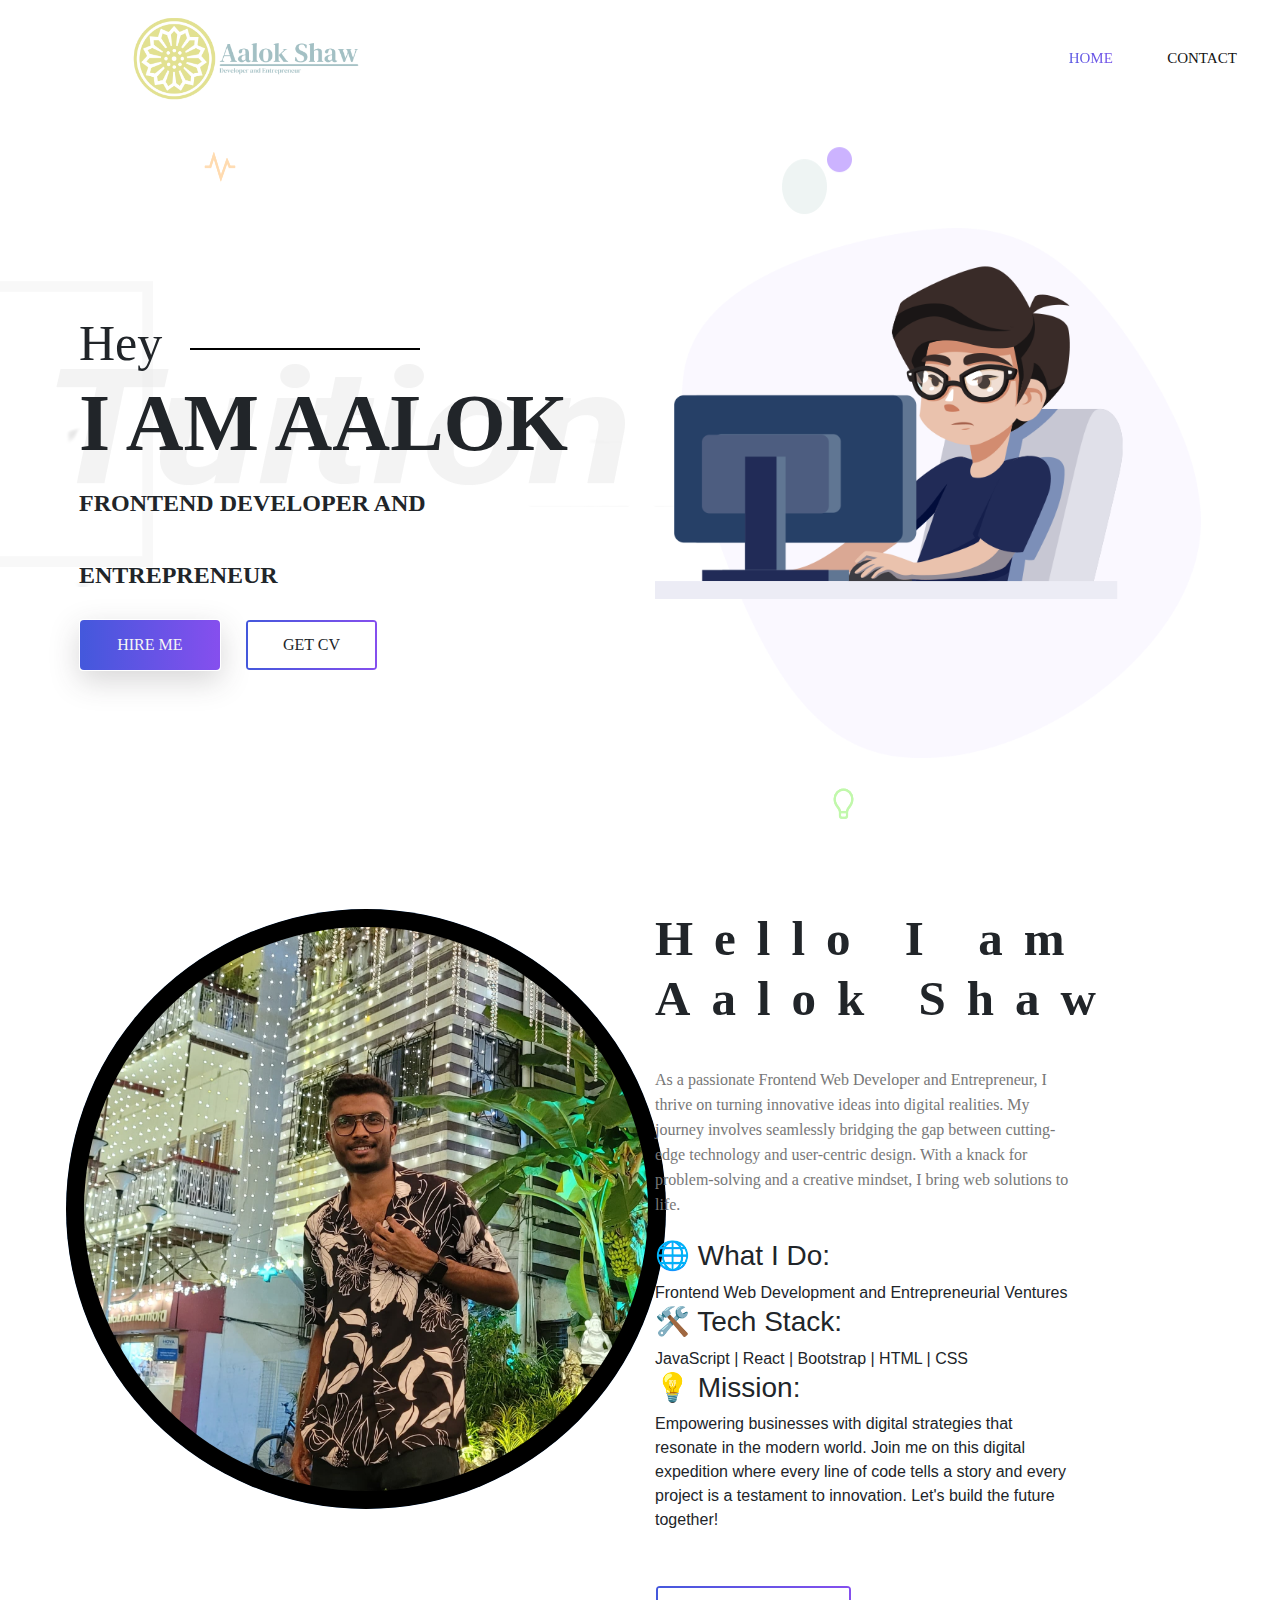
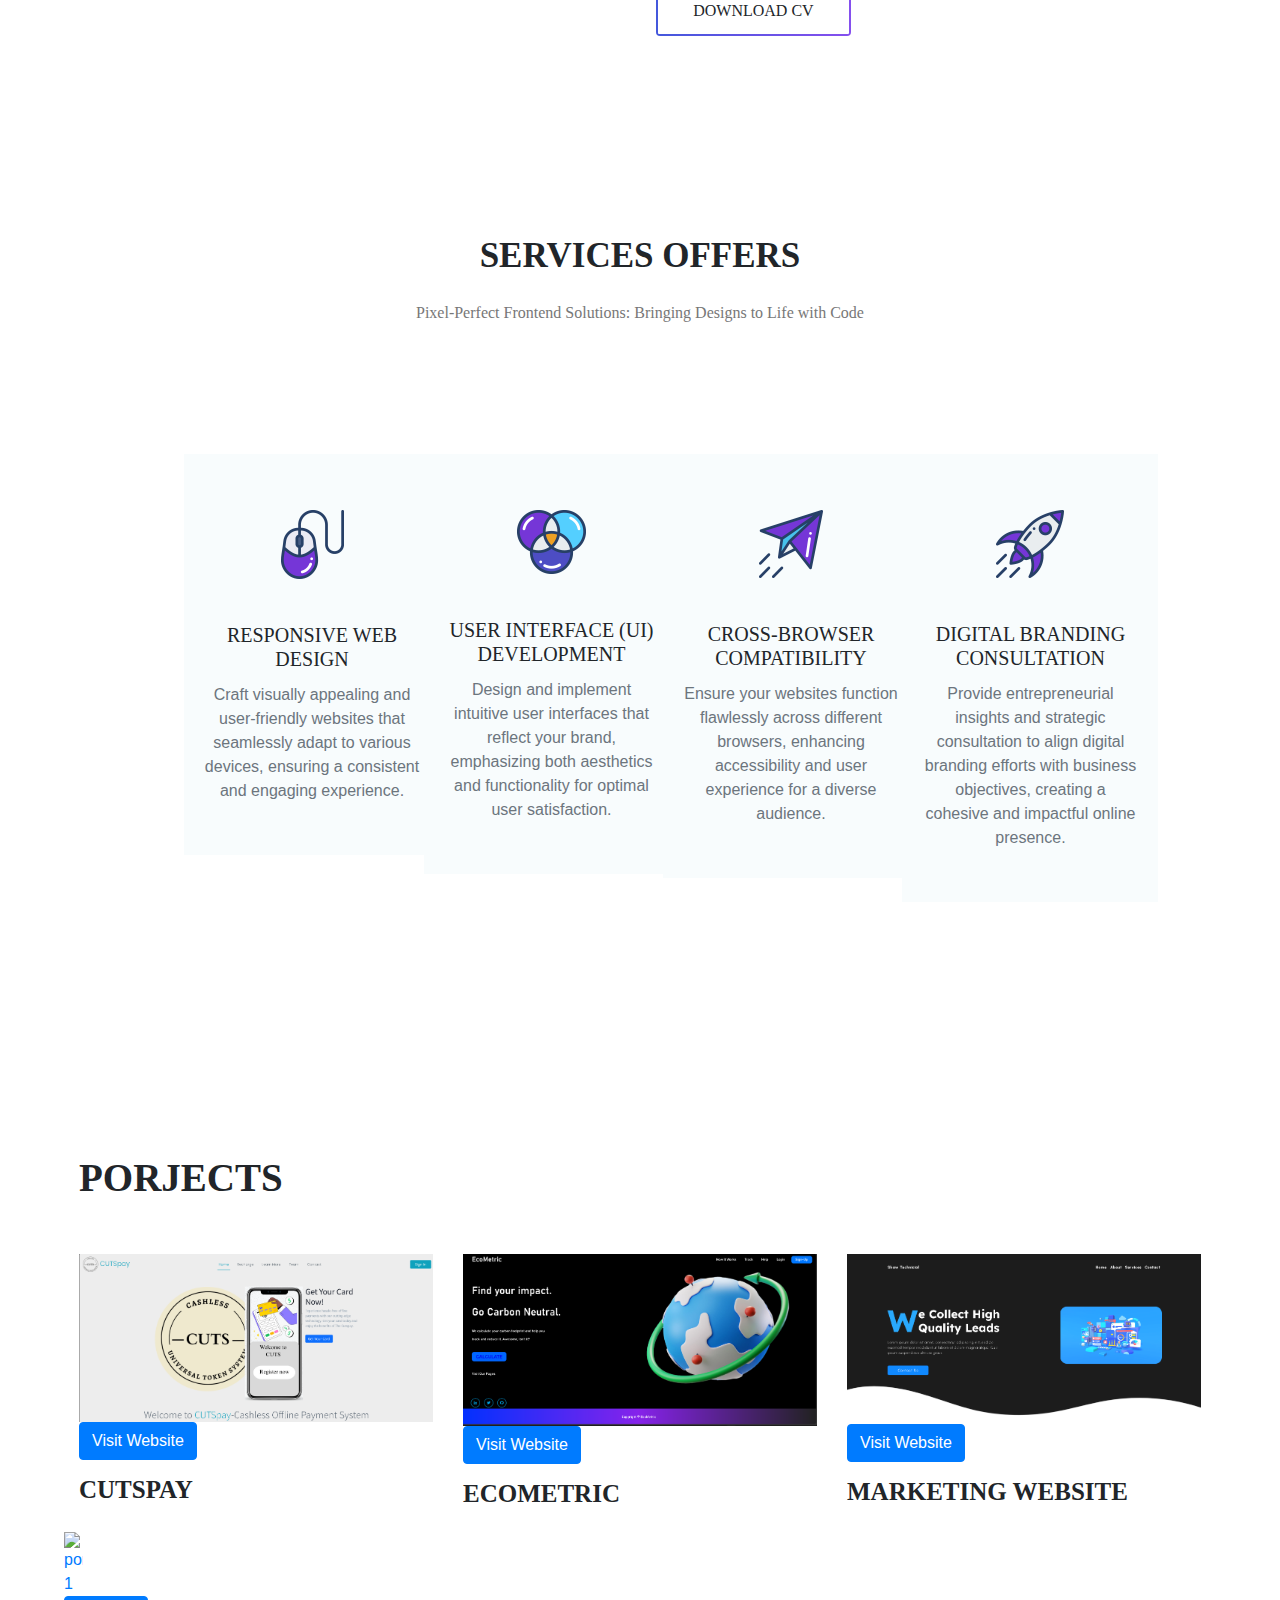
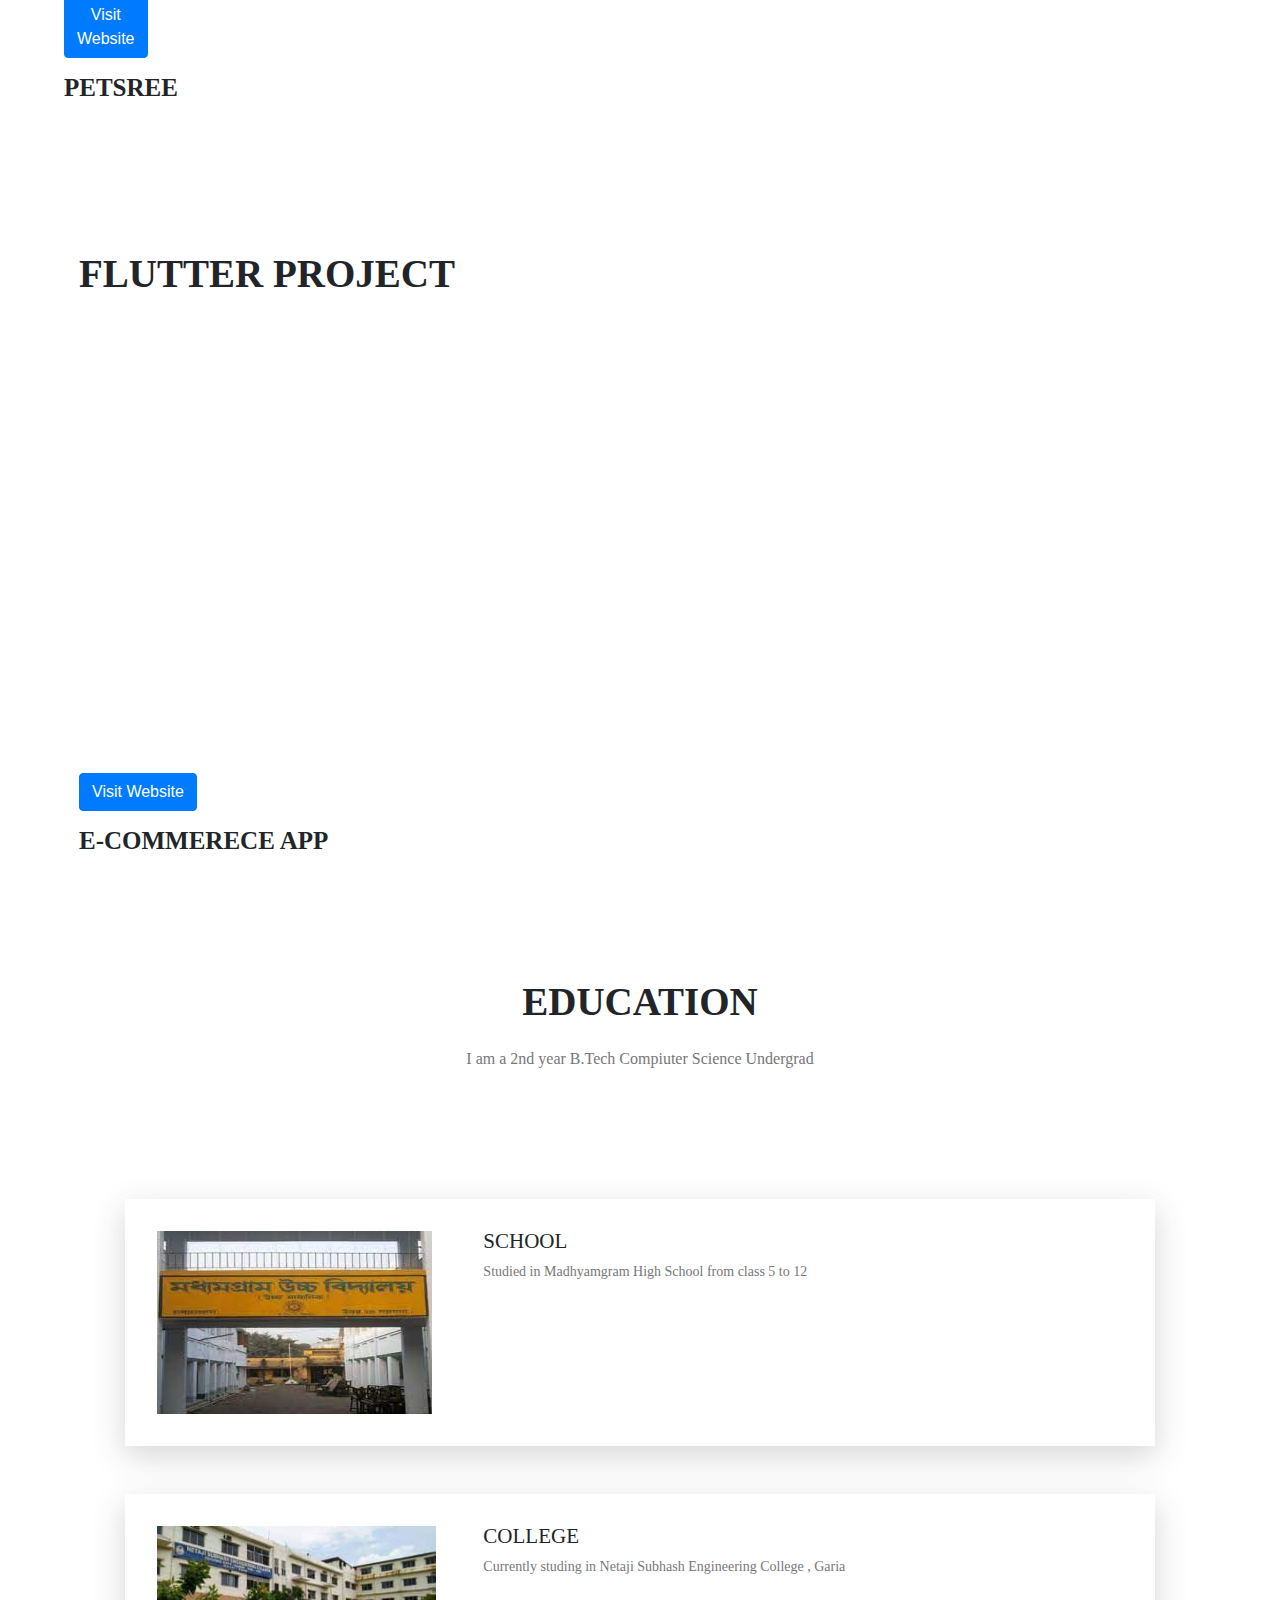
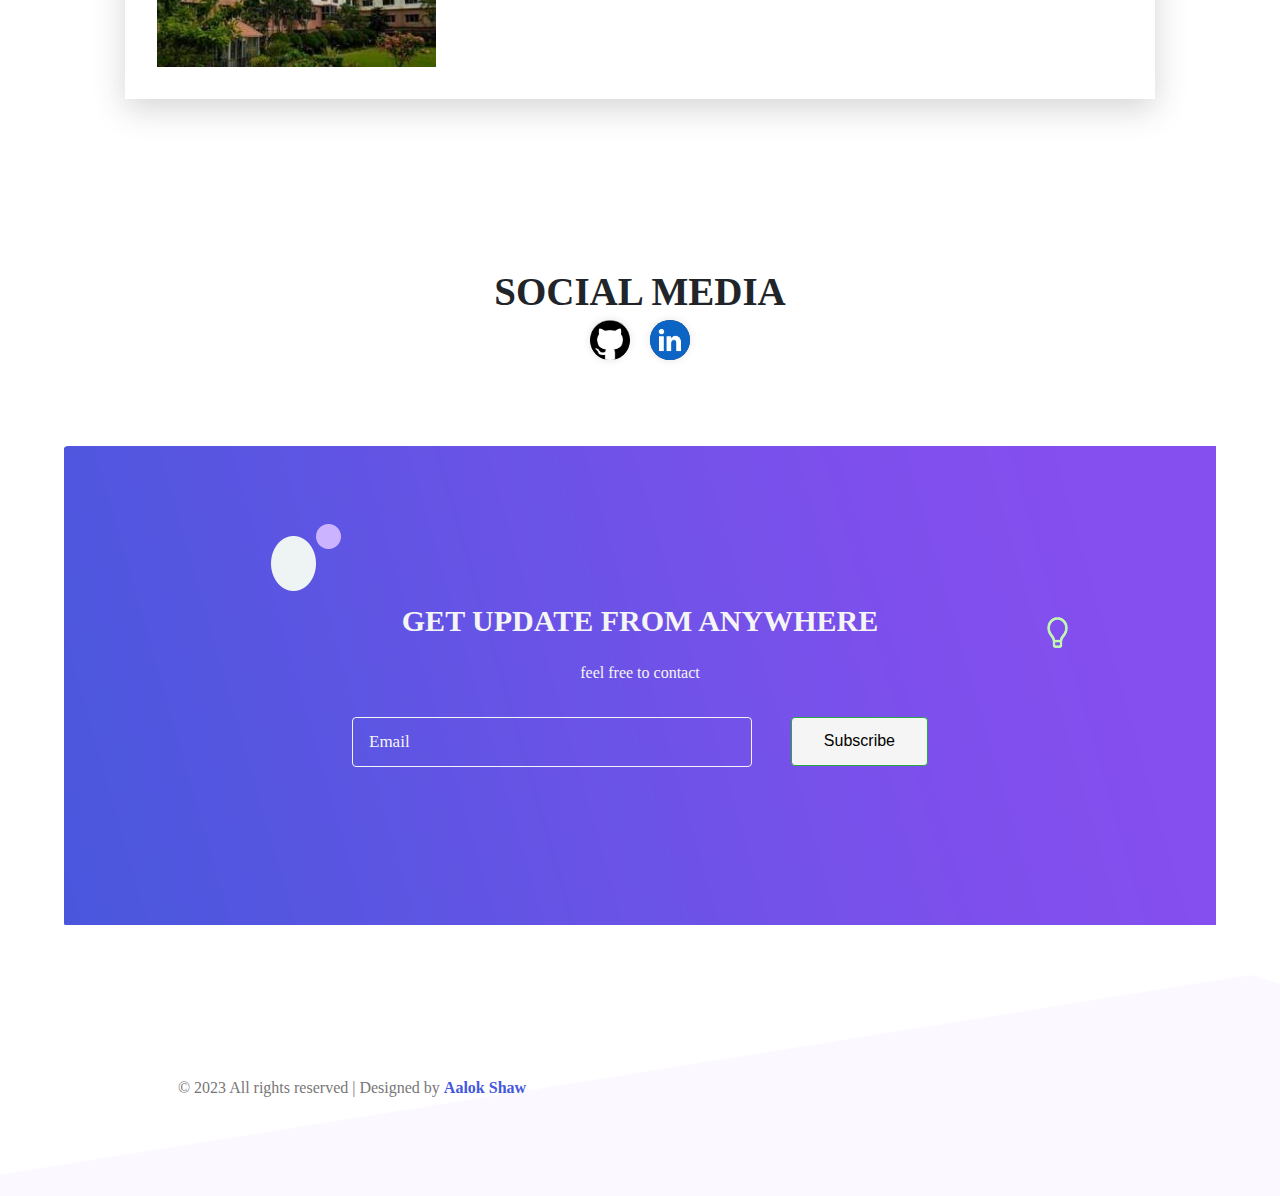
==== commit 06949e2d: "new" ====
--- a/Index.html
+++ b/Index.html
@@ -410,8 +410,7 @@
                 <div class="row">
                     <div class="col-lg-12 text-center subscribe-title">
                         <h4 class="text-uppercase">Get Update From anywhere</h4>
-                        <p class="para">Lorem ipsum dolor sit amet consectetur adipisicing elit. Laboriosam,
-                            consequuntur.</p>
+                        <p class="para">feel free to contact</p>
                     </div>
                 </div>
                 <div class="d-sm-flex justify-content-center">
